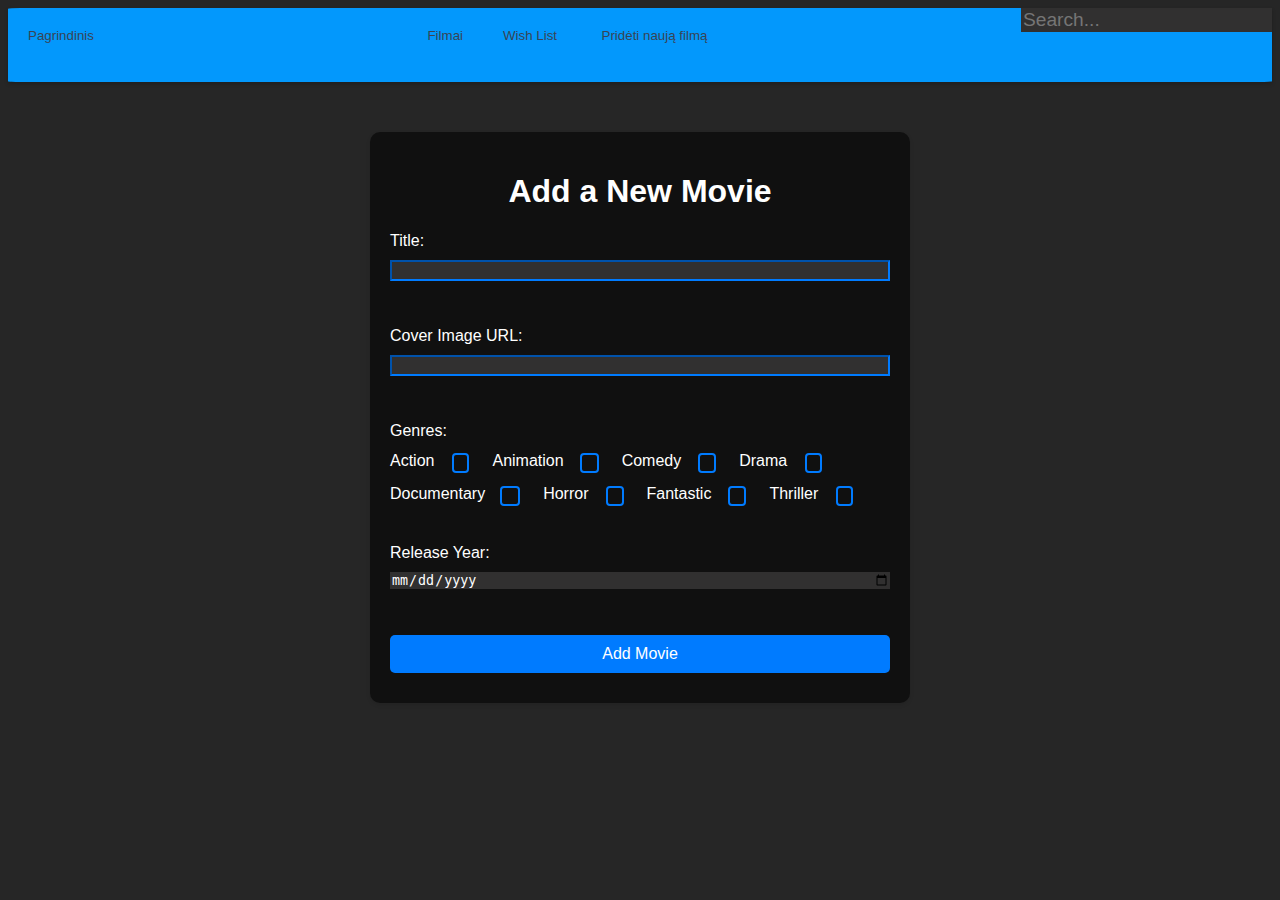
==== Html/AddMovie.html @ ea74c496 "Added a movie adding functionality" ====
<!DOCTYPE html>
<html lang="en">
<head>
    <meta charset="UTF-8">
    <meta name="viewport" content="width=device-width, initial-scale=1.0">
    <title>Add a New Movie</title>
    <link rel="stylesheet" href="../Styles/AddMovieStyle.css">
</head>
<body>
    <div class="navbar">
        <div>
            <button class="navbar-button"><a href="#">Pagrindinis</a></button>
        </div>
        <div> 
            <button class="navbar-button"><a href="#">Wish List</a></button>
            <div class="subnav">
                <button class="navbar-button"><a href="#">Filmai</a></button>
                 <div class="subnav-content">
                    <button class="navbar-button"><a href="#">Drama</a></button>
                    <button class="navbar-button"><a href="#">Komedija</a>
                    <button class="navbar-button"><a href="#">Trileris</a></button>
                    <button class="navbar-button"><a href="#">Fantastika</a></button>
                    <button class="navbar-button"><a href="#">Veiksmo filmas</a></button>
                    <button class="navbar-button"><a href="#">Dokumentika</a></button>
                    <button class="navbar-button"><a href="#">Siaubo filmas</a></button>
                    <button class="navbar-button"><a href="#">Animacija</a></button>
                </div>
            </div>
            <button class="navbar-button"><a href="#">Pridėti naują filmą</a></button>
        </div>
        <div>
            <form action="" id="search-submit">
                <input type="text" placeholder="Search..." name="search" id="search" class="input-search">
                <button type="submit" class="navbar-button"><i class="fa fa-search "></i></button>
            </form>
        </div>             
    </div>
    <div class="container">
        <h1>Add a New Movie</h1>
        <form id="movieForm">
            <label for="title">Title:</label>
            <input type="text" id="title" required>
            <br><br>
            <label for="cover">Cover Image URL:</label>
            <input type="text" id="cover" required>
            <br><br>
            <label>Genres:</label>
            <div class="checkbox-group">
                <div>
                    <label for="action">Action</label>
                    <input type="checkbox" id="action" name="genre" value="Action">
                </div>
                <div>
                    <label for="horror">Animation</label>
                    <input type="checkbox" id="Animation" name="genre" value="Animation">
                </div>
                <div>
                    <label for="comedy">Comedy</label>
                    <input type="checkbox" id="comedy" name="genre" value="Comedy">
                </div>
                <div>
                    <label for="drama">Drama</label>
                    <input type="checkbox" id="drama" name="genre" value="Drama">
                </div>
                <div>
                    <label for="horror">Documentary</label>
                    <input type="checkbox" id="Documentary" name="genre" value="Documentary">
                </div>
                <div>
                    <label for="horror">Horror</label>
                    <input type="checkbox" id="horror" name="genre" value="Horror">
                </div>
                <div>
                    <label for="horror">Fantastic</label>
                    <input type="checkbox" id="Fantastic" name="genre" value="Fantastic">
                </div>
                <div>
                    <label for="horror">Thriller</label>
                    <input type="checkbox" id="Thriller" name="genre" value="Thriller">
                </div>
            </div>
            <br>
            <label for="year">Release Year:</label>
            <input type="date" id="year" min="1900-01-01" max="2023-12-31" required>
            <br><br>
            <input type="submit" value="Add Movie">
        </form>
    </div>

    <div class="movie-list" id="movieList">
    </div>

    <script src="../js/AddMovieScript.js" defer></script>
</body>
</html>
---- Styles/AddMovieStyle.css ----
body {
    font-family: Arial, sans-serif;
    background-color: rgb(38, 38, 38);
    text-align: center;
}

.container {
    max-width: 500px;
    margin: 50px auto;
    background-color: #00000092;
    padding: 20px;
    border-radius: 10px;
    box-shadow: 0 2px 4px rgba(0, 0, 0, 0.1);
    color: white;
}

form {
    text-align: left;
}

label, input {
    display: block;
    margin-bottom: 10px;
    width: 100%;
    box-sizing: border-box;
    
}

input[type="submit"] {
    background-color: #007bff;
    color: #fff;
    border: none;
    padding: 10px 20px;
    font-size: 16px;
    cursor: pointer;
    border-radius: 5px;
}

input[type="submit"]:hover {
    background-color: #0056b3;
}

input[type="text"]{
    background-color: rgb(49, 48, 48);
    color: white;
    border-color: #007bff;
}

input[type="date"]{
background-color: rgb(49, 48, 48);
color: white;
border: #007bff;
}

.movie-list {
    display: flex;
    flex-wrap: wrap;
    justify-content: center;
    margin-top: 30px;
}

.movie-card {
    max-width: 200px;
    margin: 10px;
    text-align: center;
    background-color: rgb(0, 136, 255);
    border-radius: 10px;
    box-shadow: 0 2px 4px rgba(0, 0, 0, 0.1);
    overflow: hidden;
}

.movie-card img {
    width: 100%;
    max-height: 300px;
    object-fit: cover;
}

.movie-card h2 {
    margin: 10px 0;
}

input[type="checkbox"] {
    appearance: none;
    -webkit-appearance: none;
    -moz-appearance: none;
    width: 25px;
    height: 20px;
    border: 2px solid #007bff;
    border-radius: 4px;
    display: inline-block;
    position: relative;
    vertical-align: middle;
    cursor: pointer;
    margin-left: 10px;
}

input[type="checkbox"]:checked {
    background-color: #007bff;
}

input[type="checkbox"]:checked::before {
    content: '\2713';
    font-size: 16px;
    color: #fff;
    position: absolute;
    top: 50%;
    left: 50%;
    transform: translate(-50%, -50%);
}

.checkbox-group {
    display: flex;
    flex-wrap: wrap;
    margin-bottom: 10px;
}

.checkbox-group div {
    margin-right: 20px;
    display: flex;
    align-items: center;
}

body {
    background-color: rgb(38, 38, 38);
}

.navbar{
    margin-top: 1rem;
    margin-bottom: 1rem;
    background-color: rgb(3, 152, 252);
    display: flex;
    flex-wrap: wrap;
    justify-content: space-between;
    box-shadow: 0 2px 4px 0 rgba(0,0,0,.2);
    border-radius: 1%;
    margin: auto;
   
}
.navbar-button{
    margin: 5px;
    padding: 15px;
    background: none;
    border:none;  
}
.navbar-button:hover{
    background-color: rgba(20, 146, 230, 0.766);
    border-radius: 10%;
}
.navbar-button a{
    color: rgb(57, 68, 84);
    text-decoration: solid;
}
.navbar-button i:hover{
    color:white;
    text-decoration: underline;
    cursor: pointer;
}
.navbar-button a:hover {
    color: white;
    text-decoration: underline;
}
.input-search{
    font-size: larger;
    border:none;
}

.subnav {
    float: left;
    overflow: hidden;
  }
  .subnav-content {
    display: none;
    position: absolute;
    left: 0;
    background-color: rgb(3, 152, 252);
    width: 100%;
    z-index: 1;
    border-radius: 2%;
  }
  .subnav:hover .subnav-content {
    display: flex;
    justify-content: center;
    position:absolute;
    width: max-content;
    transform: translate(-50%, -50%);
    top: 12.5%;
    left: 50%;
  }
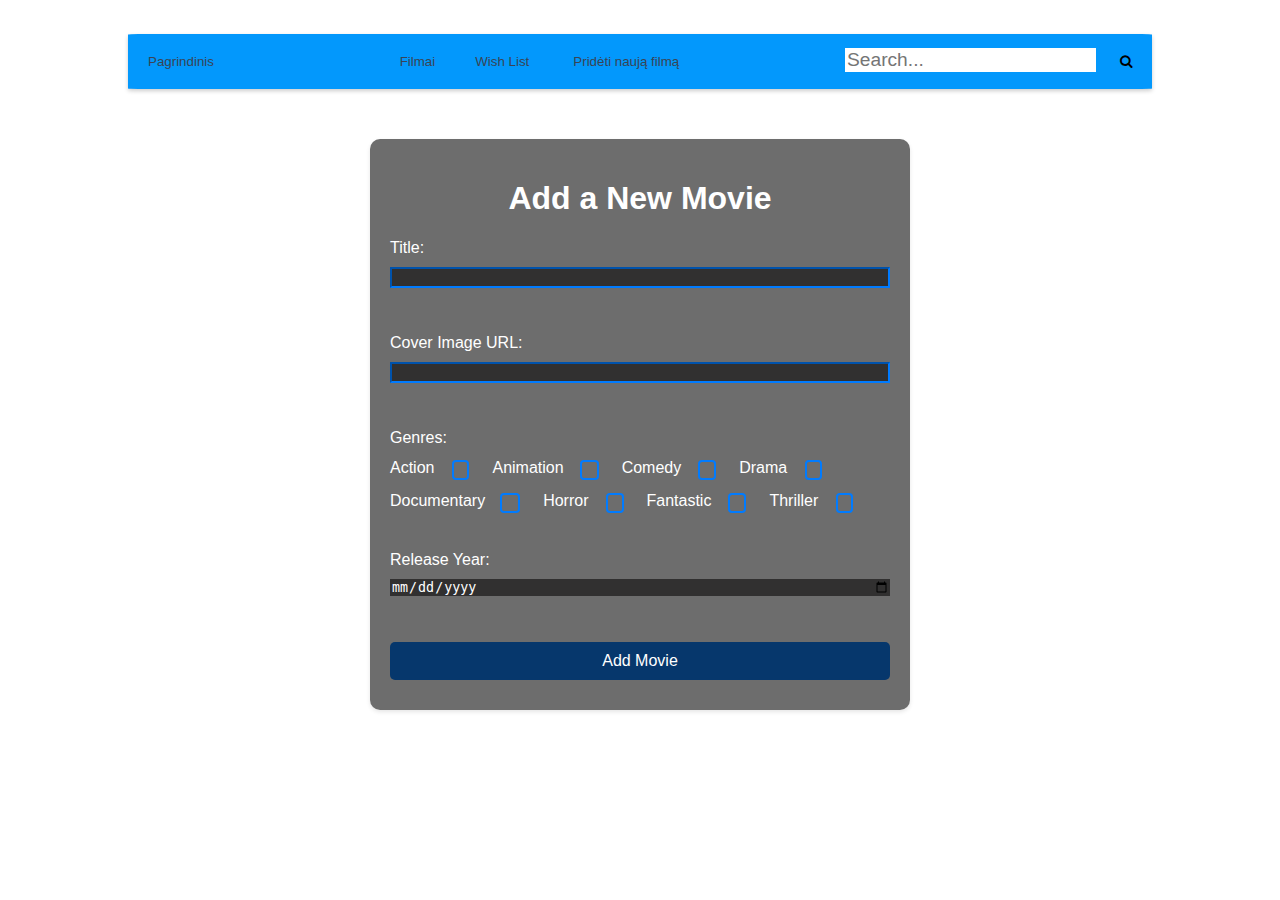
==== commit d74dc390: "fix style addMovie.html" ====
--- a/Html/AddMovie.html
+++ b/Html/AddMovie.html
@@ -5,11 +5,17 @@
     <meta name="viewport" content="width=device-width, initial-scale=1.0">
     <title>Add a New Movie</title>
     <link rel="stylesheet" href="../Styles/AddMovieStyle.css">
+    <link rel="stylesheet" href="../Styles/style.css">
+    <link rel="stylesheet" href="https://cdnjs.cloudflare.com/ajax/libs/font-awesome/4.7.0/css/font-awesome.min.css">
 </head>
 <body>
+    <div class="connection-container">
+        <a href="http://">Prisijungti</a>
+        <a href="http://">Registruotis</a>
+    </div>
     <div class="navbar">
         <div>
-            <button class="navbar-button"><a href="#">Pagrindinis</a></button>
+            <button class="navbar-button"><a href="./index.html">Pagrindinis</a></button>
         </div>
         <div> 
             <button class="navbar-button"><a href="#">Wish List</a></button>
--- a/Styles/AddMovieStyle.css
+++ b/Styles/AddMovieStyle.css
@@ -1,8 +1,3 @@
-body {
-    font-family: Arial, sans-serif;
-    background-color: rgb(38, 38, 38);
-    text-align: center;
-}
 
 .container {
     max-width: 500px;
@@ -12,13 +7,15 @@
     border-radius: 10px;
     box-shadow: 0 2px 4px rgba(0, 0, 0, 0.1);
     color: white;
+    text-align: center;
+    font-family: Arial, sans-serif;
 }
 
-form {
+.container form {
     text-align: left;
 }
 
-label, input {
+.container label, .container input {
     display: block;
     margin-bottom: 10px;
     width: 100%;
@@ -26,8 +23,8 @@
     
 }
 
-input[type="submit"] {
-    background-color: #007bff;
+.container input[type="submit"] {
+    background-color: #06376c;
     color: #fff;
     border: none;
     padding: 10px 20px;
@@ -36,17 +33,17 @@
     border-radius: 5px;
 }
 
-input[type="submit"]:hover {
+.container input[type="submit"]:hover {
     background-color: #0056b3;
 }
 
-input[type="text"]{
+.container input[type="text"]{
     background-color: rgb(49, 48, 48);
     color: white;
     border-color: #007bff;
 }
 
-input[type="date"]{
+.container input[type="date"]{
 background-color: rgb(49, 48, 48);
 color: white;
 border: #007bff;
@@ -79,7 +76,7 @@
     margin: 10px 0;
 }
 
-input[type="checkbox"] {
+.container input[type="checkbox"] {
     appearance: none;
     -webkit-appearance: none;
     -moz-appearance: none;
@@ -94,11 +91,11 @@
     margin-left: 10px;
 }
 
-input[type="checkbox"]:checked {
+.container input[type="checkbox"]:checked {
     background-color: #007bff;
 }
 
-input[type="checkbox"]:checked::before {
+.container input[type="checkbox"]:checked::before {
     content: '\2713';
     font-size: 16px;
     color: #fff;
@@ -120,69 +117,23 @@
     align-items: center;
 }
 
-body {
-    background-color: rgb(38, 38, 38);
-}
 
-.navbar{
-    margin-top: 1rem;
-    margin-bottom: 1rem;
-    background-color: rgb(3, 152, 252);
-    display: flex;
-    flex-wrap: wrap;
-    justify-content: space-between;
-    box-shadow: 0 2px 4px 0 rgba(0,0,0,.2);
-    border-radius: 1%;
-    margin: auto;
-   
-}
-.navbar-button{
-    margin: 5px;
-    padding: 15px;
-    background: none;
-    border:none;  
-}
-.navbar-button:hover{
-    background-color: rgba(20, 146, 230, 0.766);
-    border-radius: 10%;
-}
-.navbar-button a{
-    color: rgb(57, 68, 84);
-    text-decoration: solid;
-}
-.navbar-button i:hover{
-    color:white;
-    text-decoration: underline;
-    cursor: pointer;
-}
-.navbar-button a:hover {
-    color: white;
-    text-decoration: underline;
-}
-.input-search{
-    font-size: larger;
-    border:none;
-}
 
-.subnav {
-    float: left;
-    overflow: hidden;
-  }
-  .subnav-content {
-    display: none;
-    position: absolute;
-    left: 0;
-    background-color: rgb(3, 152, 252);
-    width: 100%;
-    z-index: 1;
-    border-radius: 2%;
-  }
-  .subnav:hover .subnav-content {
-    display: flex;
-    justify-content: center;
-    position:absolute;
-    width: max-content;
-    transform: translate(-50%, -50%);
-    top: 12.5%;
-    left: 50%;
-  }+
+
+
+
+
+
+
+
+
+
+
+
+
+
+
+
+
+
--- a/Styles/style.css
+++ b/Styles/style.css
@@ -0,0 +1,135 @@
+body{
+    max-width: 1024px;
+    margin: auto;
+    background:url(../images/grunge-dark-interior-with-smoky-atmosphere.jpg) no-repeat center center fixed; 
+    background-size: cover;
+}
+.page-container{
+    margin-top:3rem;
+    background: #222225;
+   border-radius: 1%;
+}
+.navbar{
+    background-color: rgb(3, 152, 252);
+    display: flex;
+    flex-wrap: wrap;
+    justify-content: space-between;
+    box-shadow: 0 2px 4px 0 rgba(0,0,0,.2);
+    border-radius: 1%;
+    margin: auto;
+   
+}
+.navbar-button{
+    margin: 5px;
+    padding: 15px;
+    background: none;
+    border:none;  
+}
+.navbar-button:hover{
+    background-color: rgba(20, 146, 230, 0.766);
+    border-radius: 10%;
+}
+.navbar-button a{
+    color: rgb(57, 68, 84);
+    text-decoration: solid;
+}
+.navbar-button i:hover{
+    color:white;
+    text-decoration: underline;
+    cursor: pointer;
+}
+.navbar-button a:hover {
+    color: white;
+    text-decoration: underline;
+}
+.input-search{
+    font-size: larger;
+    border:none;
+}
+.grid-content-container{
+    display: grid;
+    grid-template-columns: repeat(4, 1fr);
+    grid-template-rows: repeat(5, 1fr);
+    grid-column-gap: 0px;
+    grid-row-gap: 0px;
+}
+.grid-menu-container{
+    grid-area: 1 / 1 / 6 / 2;
+    min-height: 1000px;
+}
+.grid-main-container{
+    grid-area: 1 / 2 / 6 / 5;
+    min-height: 1000px;
+}
+.grid-main-container{
+    display: grid;
+    grid-template-columns: repeat(3, 1fr);
+    grid-template-rows: repeat(4, 1fr);
+    grid-column-gap: 0px;
+    grid-row-gap: 0px;
+}
+.movie-container1{
+    grid-area: 1 / 1 / 2 / 2;
+}
+.movie-container1 img{
+    margin-top: 1rem;
+    max-width: 80%;
+}
+.movie-container-description{
+    display: block;
+    text-align: center;
+}
+.movie-container-description p{
+    margin:2px;
+    font-style: oblique;
+    color:white;
+}
+.movie-container-description a{
+    text-decoration: none;
+    color:white;
+    font-style: normal;
+}
+.movie-container-image a{
+    display: flex;
+    justify-content: center;
+    align-items: center;
+}
+
+.movie-container-description a:hover{
+    color: rgba(20, 146, 230, 0.766);
+}
+
+.connection-container{
+    display: flex;  
+    justify-content: end;
+    
+}
+.connection-container a{
+    color: white;
+    margin: 0.5rem;
+}
+.connection-container a:hover{
+    color: rgb(3, 152, 252);
+}
+.subnav {
+    float: left;
+    overflow: hidden;
+  }
+  .subnav-content {
+    display: none;
+    position: absolute;
+    left: 0;
+    background-color: rgb(3, 152, 252);
+    width: 100%;
+    z-index: 1;
+    border-radius: 2%;
+  }
+  .subnav:hover .subnav-content {
+    display: flex;
+    justify-content: center;
+    position:absolute;
+    width: max-content;
+    transform: translate(-50%, -50%);
+    top: 12.5%;
+    left: 50%;
+  }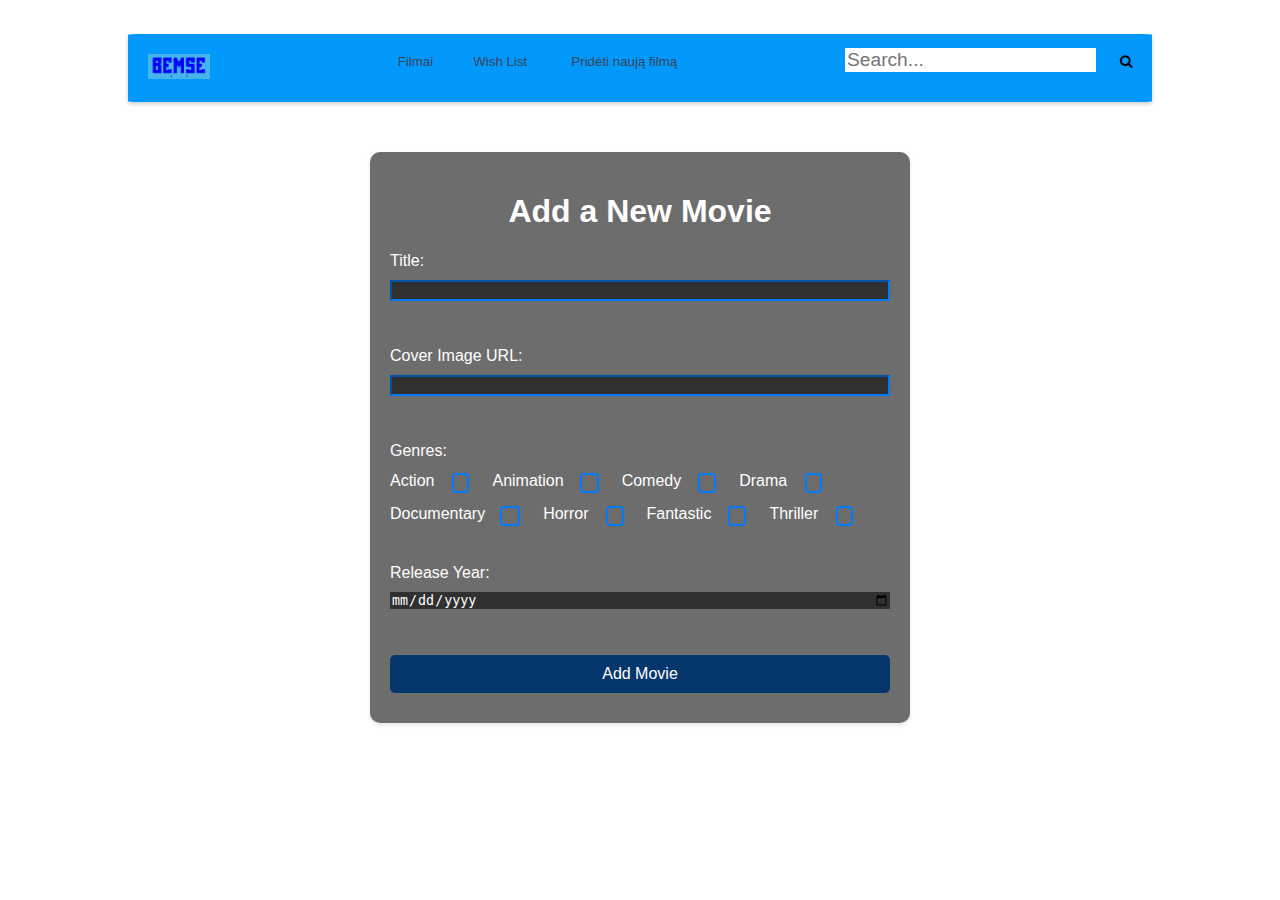
==== commit 7ae56d3a: "Added some fun stuff and logo for the site" ====
--- a/Html/AddMovie.html
+++ b/Html/AddMovie.html
@@ -15,7 +15,9 @@
     </div>
     <div class="navbar">
         <div>
-            <button class="navbar-button"><a href="./index.html">Pagrindinis</a></button>
+            <button class="navbar-button">
+                <a href="./index.html"><img class="navbar-logo" src="../images/BestEverMovieSiteEver.png" alt="Logo for site"/></a>
+              </button>
         </div>
         <div> 
             <button class="navbar-button"><a href="#">Wish List</a></button>
@@ -95,6 +97,7 @@
 
     <div class="movie-list" id="movieList">
     </div>
+    <div id="dvd"></div>
 
     <script src="../js/AddMovieScript.js" defer></script>
 </body>
--- a/Styles/AddMovieStyle.css
+++ b/Styles/AddMovieStyle.css
@@ -117,6 +117,16 @@
     align-items: center;
 }
 
+#dvd {
+    position: absolute;
+    left: 0px;
+    top: 0px;
+    height: 50px;
+    width: 100px;
+    mask: url("https://upload.wikimedia.org/wikipedia/commons/9/9b/DVD_logo.svg");
+    -webkit-mask: url("https://upload.wikimedia.org/wikipedia/commons/9/9b/DVD_logo.svg");
+    z-index: -1;
+  }
 
 
 
--- a/Styles/style.css
+++ b/Styles/style.css
@@ -6,8 +6,11 @@
 }
 .page-container{
     margin-top:3rem;
-    background: #222225;
-   border-radius: 1%;
+    margin: 50px auto;
+    background-color: #00000092;
+    padding: 20px;
+    border-radius: 10px;
+    box-shadow: 0 2px 4px rgba(0, 0, 0, 0.1);     
 }
 .navbar{
     background-color: rgb(3, 152, 252);
@@ -23,7 +26,7 @@
     margin: 5px;
     padding: 15px;
     background: none;
-    border:none;  
+    border:none; 
 }
 .navbar-button:hover{
     background-color: rgba(20, 146, 230, 0.766);
@@ -68,10 +71,12 @@
     grid-column-gap: 0px;
     grid-row-gap: 0px;
 }
-.movie-container1{
-    grid-area: 1 / 1 / 2 / 2;
+.movie-container{
+    display: flex;
+    flex-direction: column;
+
 }
-.movie-container1 img{
+.movie-container img{
     margin-top: 1rem;
     max-width: 80%;
 }
@@ -132,4 +137,7 @@
     transform: translate(-50%, -50%);
     top: 12.5%;
     left: 50%;
+  }
+  .navbar-logo{
+    height: 25px;
   }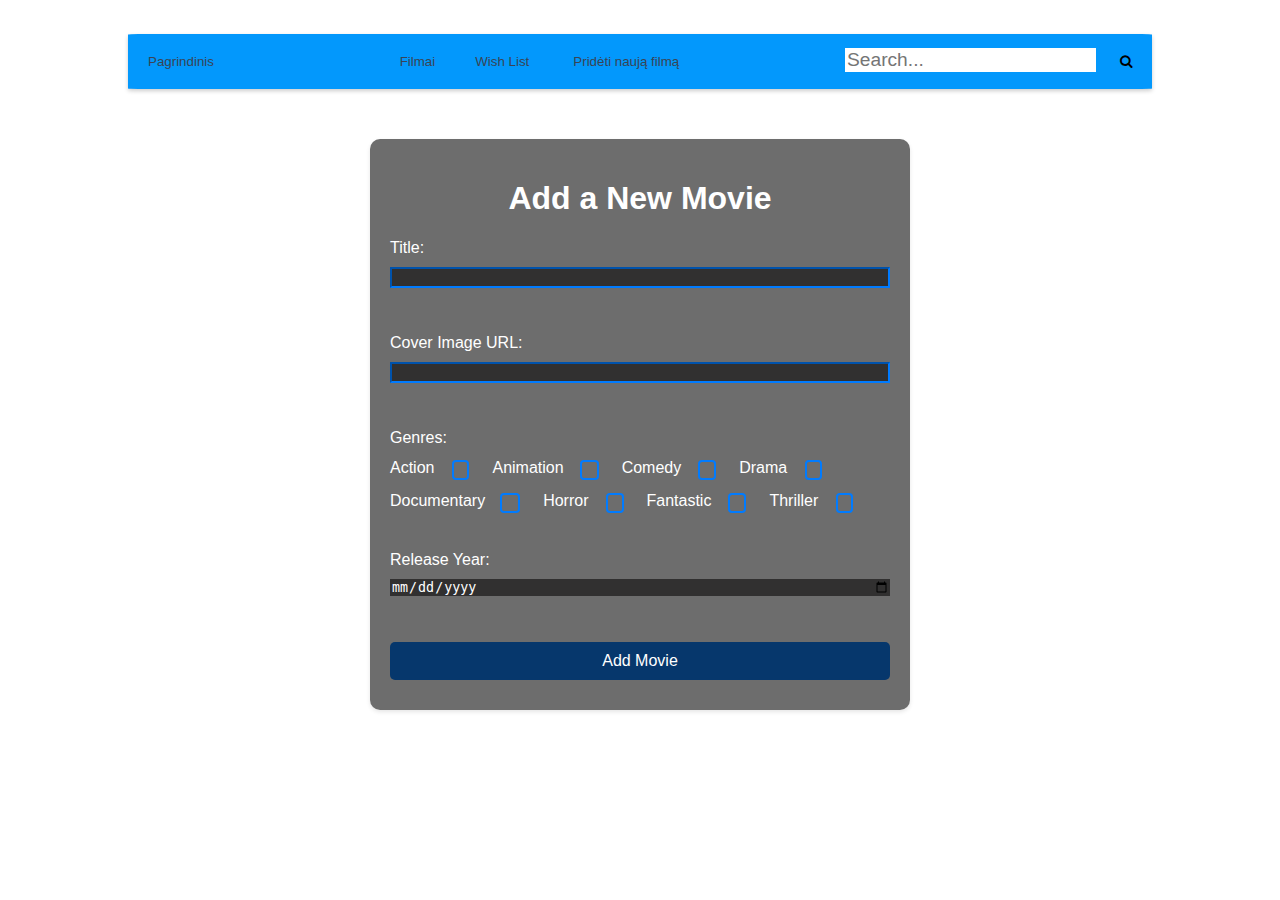
==== commit 7d97097b: "added filter by genre" ====
--- a/Html/AddMovie.html
+++ b/Html/AddMovie.html
@@ -15,23 +15,21 @@
     </div>
     <div class="navbar">
         <div>
-            <button class="navbar-button">
-                <a href="./index.html"><img class="navbar-logo" src="../images/BestEverMovieSiteEver.png" alt="Logo for site"/></a>
-              </button>
+            <button class="navbar-button"><a href="./index.html">Pagrindinis</a></button>
         </div>
         <div> 
             <button class="navbar-button"><a href="#">Wish List</a></button>
             <div class="subnav">
                 <button class="navbar-button"><a href="#">Filmai</a></button>
                  <div class="subnav-content">
-                    <button class="navbar-button"><a href="#">Drama</a></button>
-                    <button class="navbar-button"><a href="#">Komedija</a>
-                    <button class="navbar-button"><a href="#">Trileris</a></button>
-                    <button class="navbar-button"><a href="#">Fantastika</a></button>
-                    <button class="navbar-button"><a href="#">Veiksmo filmas</a></button>
-                    <button class="navbar-button"><a href="#">Dokumentika</a></button>
-                    <button class="navbar-button"><a href="#">Siaubo filmas</a></button>
-                    <button class="navbar-button"><a href="#">Animacija</a></button>
+                    <button class="navbar-button"><a href="../Html/MovieByGenre.html?genre=Drama">Drama</a></button>
+                    <button class="navbar-button"><a href="../Html/MovieByGenre.html?genre=Comedy">Komedija</a>
+                    <button class="navbar-button"><a href="../Html/MovieByGenre.html?genre=Thriller">Trileris</a></button>
+                    <button class="navbar-button"><a href="../Html/MovieByGenre.html?genre=Fantastic">Fantastika</a></button>
+                    <button class="navbar-button"><a href="../Html/MovieByGenre.html?genre=Action">Veiksmo filmas</a></button>
+                    <button class="navbar-button"><a href="../Html/MovieByGenre.html?genre=Documentary">Dokumentika</a></button>
+                    <button class="navbar-button"><a href="../Html/MovieByGenre.html?genre=Horror">Siaubo filmas</a></button>
+                    <button class="navbar-button"><a href="../Html/MovieByGenre.html?genre=Animation">Animacija</a></button>
                 </div>
             </div>
             <button class="navbar-button"><a href="#">Pridėti naują filmą</a></button>
@@ -97,7 +95,6 @@
 
     <div class="movie-list" id="movieList">
     </div>
-    <div id="dvd"></div>
 
     <script src="../js/AddMovieScript.js" defer></script>
 </body>
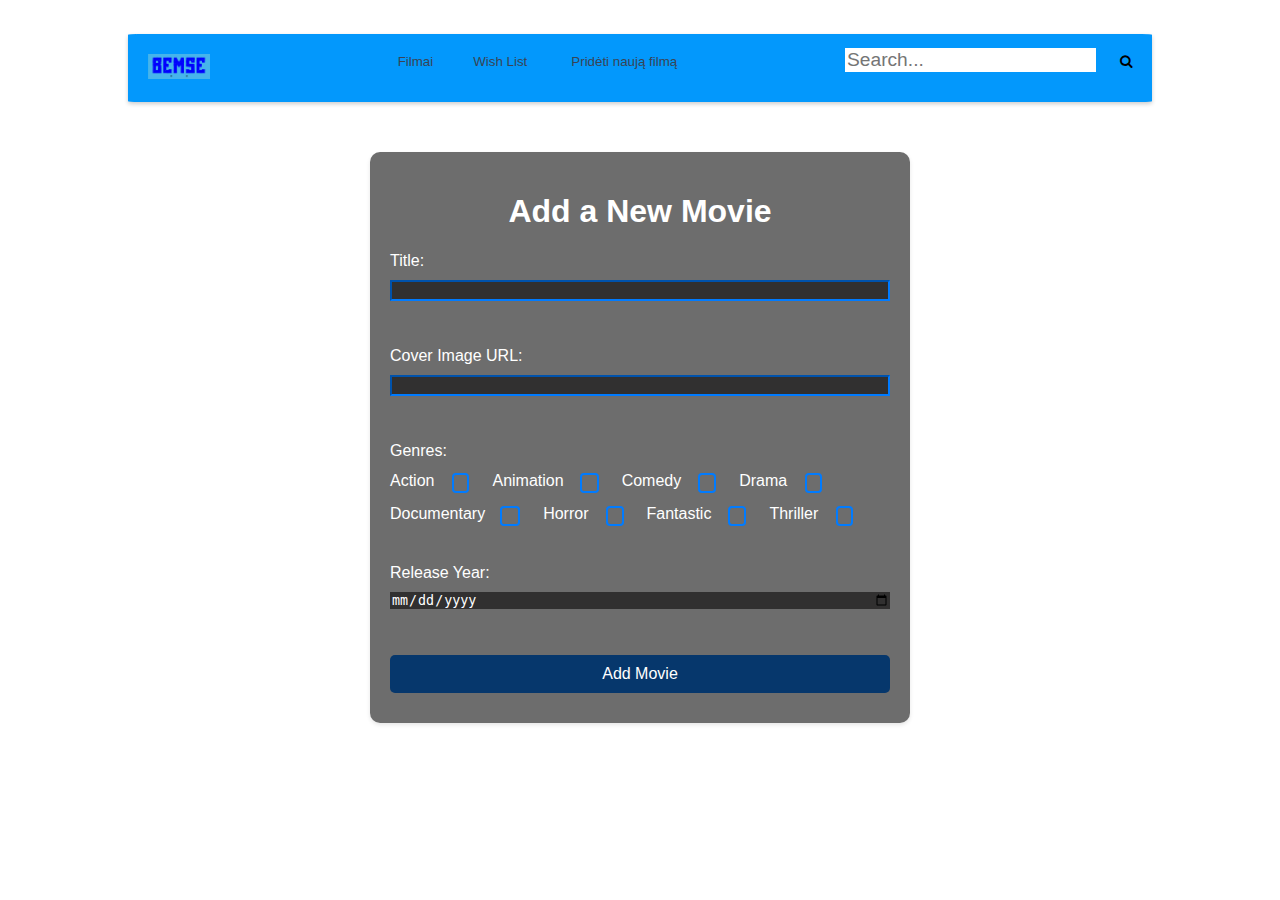
==== commit f31a8632: "Merge pull request #10 from vitalij-git/Movies-by-genre" ====
--- a/Html/AddMovie.html
+++ b/Html/AddMovie.html
@@ -15,7 +15,9 @@
     </div>
     <div class="navbar">
         <div>
-            <button class="navbar-button"><a href="./index.html">Pagrindinis</a></button>
+            <button class="navbar-button">
+                <a href="./index.html"><img class="navbar-logo" src="../images/BestEverMovieSiteEver.png" alt="Logo for site"/></a>
+              </button>
         </div>
         <div> 
             <button class="navbar-button"><a href="#">Wish List</a></button>
@@ -95,6 +97,7 @@
 
     <div class="movie-list" id="movieList">
     </div>
+    <div id="dvd"></div>
 
     <script src="../js/AddMovieScript.js" defer></script>
 </body>
